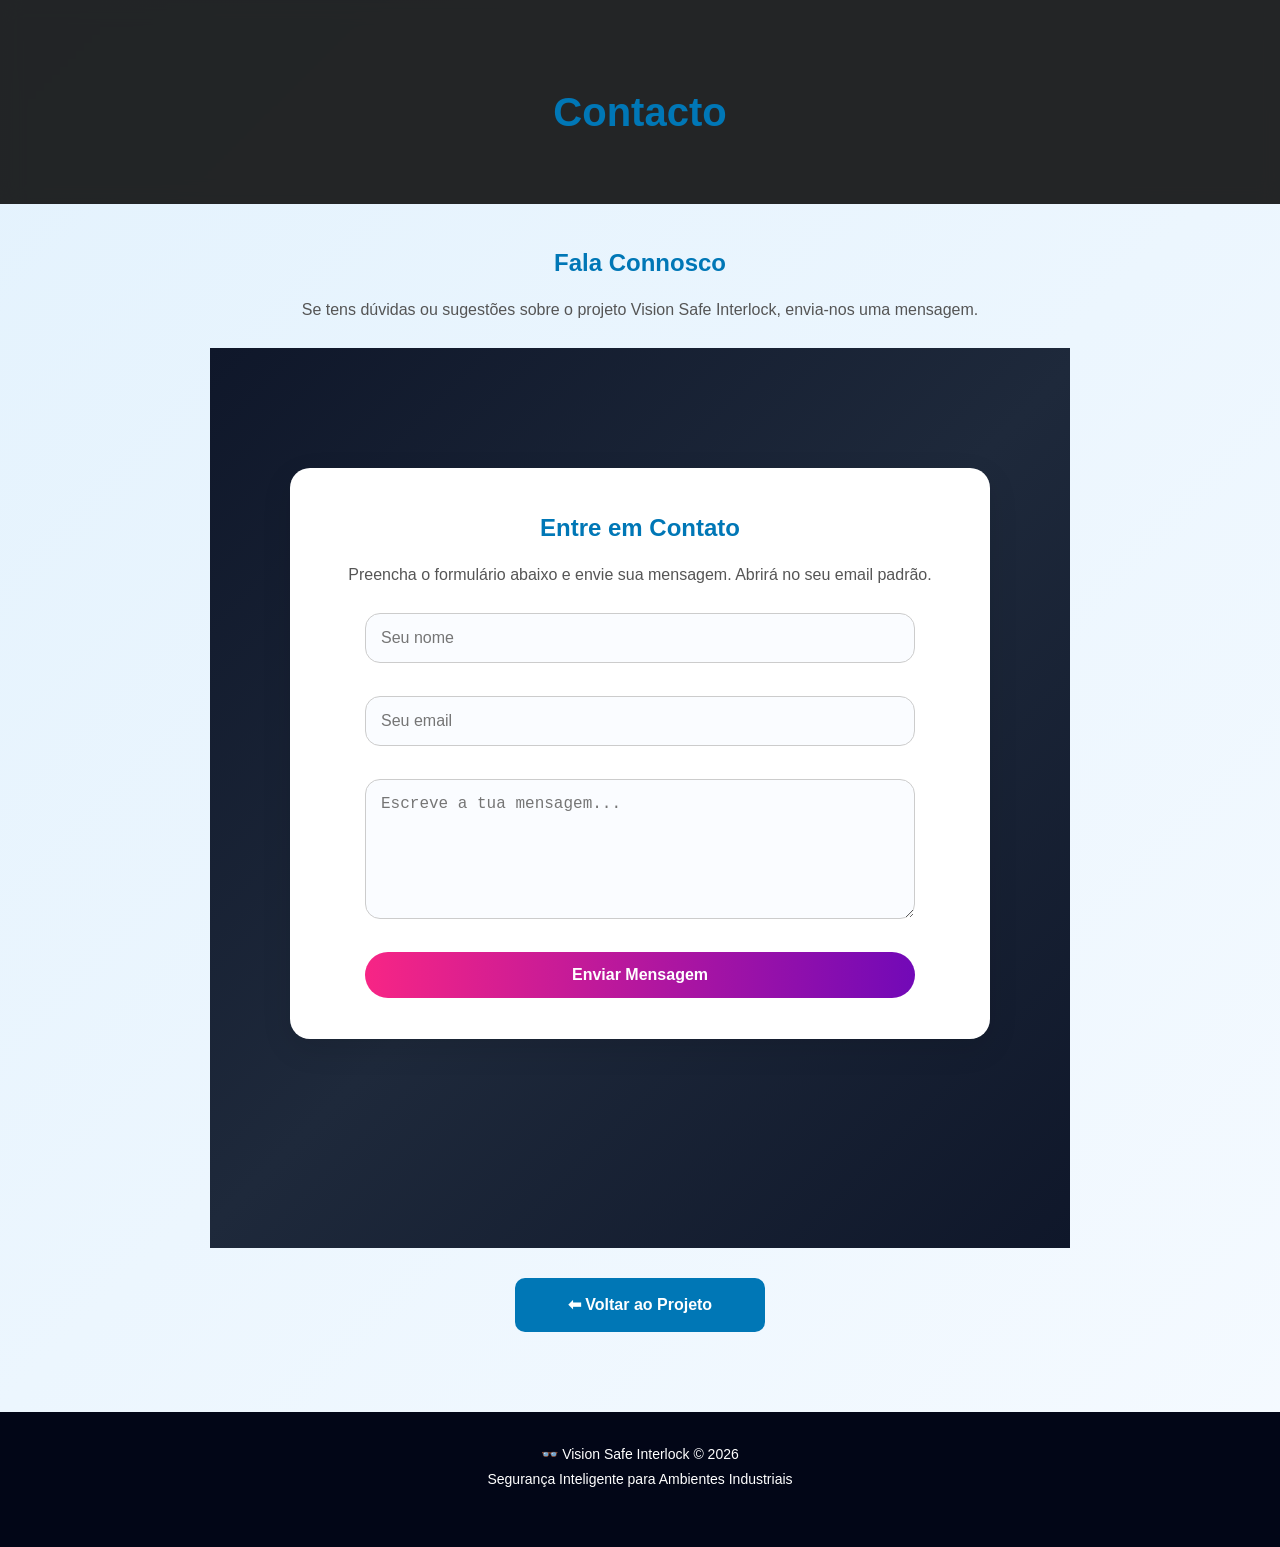
==== contacto.html @ 12acd615 "Add files via upload" ====
<!DOCTYPE html>
<html lang="pt">
<head>
<meta charset="UTF-8">
<meta name="viewport" content="width=device-width, initial-scale=1.0">

<title>Contacto | Vision Safe Interlock</title>

<link rel="stylesheet" href="style.css">

<style>
*{
    margin:0;
    padding:0;
    box-sizing:border-box;
}

body{
    font-family: Arial, sans-serif;
    background: linear-gradient(135deg,#e3f2fd,#f5faff);
    min-height:100vh;
    color:#222;
}

.container{
    max-width:900px;
    margin:auto;
    padding:40px 20px;
}

header{
    text-align:center;
    padding:40px 0 20px;
}

header h1{
    color:#0077b6;
    font-size:2.5rem;
}

.produto-container{
    max-width:700px;
    margin:auto;
    background:white;
    padding:40px;
    border-radius:20px;
    box-shadow:0 10px 30px rgba(0,0,0,0.1);
}

h2{
    text-align:center;
    margin-bottom:15px;
    color:#0077b6;
}

p{
    text-align:center;
    margin-bottom:25px;
    color:#555;
    line-height:1.6;
}

form{
    display:flex;
    flex-direction:column;
    gap:15px;
}

input,
textarea{
    width:100%;
    padding:14px;
    border:2px solid #d9e6f2;
    border-radius:10px;
    font-size:16px;
    transition:0.3s;
    background:#fafcff;
}

input:focus,
textarea:focus{
    outline:none;
    border-color:#00bcd4;
    background:white;
}

textarea{
    min-height:140px;
    resize:vertical;
}

button{
    padding:15px;
    background:linear-gradient(135deg,#00bcd4,#0077b6);
    color:white;
    border:none;
    border-radius:10px;
    font-size:16px;
    font-weight:bold;
    cursor:pointer;
    transition:0.3s;
}

button:hover{
    transform:translateY(-2px);
    box-shadow:0 8px 20px rgba(0,188,212,0.3);
}

.btn{
    display:block;
    width:250px;
    margin:30px auto 0;
    text-align:center;
    text-decoration:none;
    padding:14px;
    border-radius:10px;
    background:#0077b6;
    color:white;
    font-weight:bold;
    transition:0.3s;
}

.btn:hover{
    background:#005f8f;
}

footer{
    text-align:center;
    padding:30px;
    margin-top:40px;
    color:#555;
}
</style>
</head>

<body>

<header>
<div class="container">
<h1>Contacto</h1>
</div>
</header>

<section>

<div class="container">

<h2>Fala Connosco</h2>

<p>
Se tens dúvidas ou sugestões sobre o projeto Vision Safe Interlock,
envia-nos uma mensagem.
</p>

<section class="produto-page">
    <div class="produto-container">
        <h2>Entre em Contato</h2>
        <p>Preencha o formulário abaixo e envie sua mensagem. Abrirá no seu email padrão.</p>

            <form action="https://formsubmit.co/catarinaqueiroz78@gmail.com" method="POST">
            <input type="text" name="nome" placeholder="Seu nome" required>
            <input type="email" name="email" placeholder="Seu email" required>
            <textarea name="mensagem" placeholder="Escreve a tua mensagem..." required></textarea>
            <button type="submit">Enviar Mensagem</button>
        </form>
    </div>
</section>

<a href="index.html" class="btn">⬅ Voltar ao Projeto</a>

</div>

</section>

<footer>
<p>
👓 Vision Safe Interlock © 2026
<br>
Segurança Inteligente para Ambientes Industriais
</p>

</footer>
</body>
</html>
---- style.css ----
*{
    margin:0;
    padding:0;
    box-sizing:border-box;
}

html{
    scroll-behavior:smooth;
}

body{
    font-family:'Segoe UI',sans-serif;
    line-height:1.6;
    overflow-x:hidden;
    color:#222;
}

/* Fundo animado */

#particle-canvas{
    position:fixed;
    top:0;
    left:0;
    width:100%;
    height:100%;
    z-index:-1;
}

body.light-mode{
    background:linear-gradient(
    135deg,
    #0f172a,
    #1e293b,
    #334155
    );
}

body.dark-mode{
    background:linear-gradient(
    135deg,
    #020617,
    #0f172a,
    #1e293b
    );
}

/* Header */

header{
    position:sticky;
    top:0;
    z-index:1000;

    background:rgba(0,0,0,0.85);
    backdrop-filter:blur(10px);

    padding:15px 0;
}

.nav-container{
    width:90%;
    max-width:1200px;
    margin:auto;

    display:flex;
    justify-content:space-between;
    align-items:center;
}

.logo{
    display:flex;
    align-items:center;
    color:white;
    font-size:24px;
    font-weight:bold;
}

.logo-icon{
    margin-right:10px;
}

.logo-text{
    background:linear-gradient(
    to right,
    #38bdf8,
    #22c55e
    );

    -webkit-text-fill-color:transparent;
}

/* Menu */

nav ul{
    display:flex;
    list-style:none;
}

nav ul li{
    margin-left:25px;
}

nav ul li a{
    text-decoration:none;
    color:white;
    font-weight:500;
    transition:0.3s;
}

nav ul li a:hover{
    color:#38bdf8;
}

#theme-toggle{
    border:none;
    cursor:pointer;

    padding:10px 14px;

    border-radius:12px;

    background:#38bdf8;
    color:white;
    font-size:18px;

    transition:0.3s;
}

#theme-toggle:hover{
    transform:scale(1.08);
}

/* Hero */

.hero{
    text-align:center;
    color:white;
    padding:120px 20px;
}

.hero h2{
    font-size:48px;
    margin-bottom:20px;
}

.hero p{
    max-width:900px;
    margin:auto;
    font-size:20px;
}

.btn{
    display:inline-block;

    margin-top:35px;

    padding:14px 35px;

    border-radius:30px;

    text-decoration:none;

    background:linear-gradient(
    to right,
    #22c55e,
    #38bdf8
    );

    color:white;
    font-weight:bold;

    transition:0.4s;
}

.btn:hover{
    transform:translateY(-3px);
    box-shadow:0 0 25px rgba(56,189,248,0.5);
}

/* Secções */

.produtos,
.contato{
    padding:100px 20px;
}

.produtos h2,
.contato h2{
    text-align:center;
    margin-bottom:30px;
    font-size:36px;
}

.produtos{
    background:white;
}

.destaque{
    background:#f4f7fb;
}

.contato{
    background:white;
}

.container{
    width:90%;
    max-width:1200px;
    margin:auto;
}

/* Cards */

.cards{
    display:flex;
    flex-wrap:wrap;
    justify-content:center;
    gap:30px;

    margin-top:50px;
}

.card{
    width:320px;
    perspective:1000px;
}

.card-inner{
    background:white;

    padding:30px;

    border-radius:25px;

    min-height:230px;

    box-shadow:0 10px 30px rgba(0,0,0,0.08);

    transition:0.4s;
}

.card-inner:hover{
    transform:
    rotateY(10deg)
    rotateX(8deg)
    translateY(-10px);

    box-shadow:0 20px 40px rgba(0,0,0,0.15);
}

.card h3{
    margin-bottom:15px;
    color:#0f172a;
}

.card p{
    color:#555;
}

/* Cubo */

.cube-container{
    margin-top:50px;
    margin-bottom:30px;
}

/* Rodapé */

footer{
    background:#020617;
    color:white;
    text-align:center;
    padding:25px;
}

/* Dark Mode */

body.dark-mode .produtos,
body.dark-mode .contato,
body.dark-mode .destaque{
    background:#111827;
    color:white;
}

body.dark-mode .card-inner{
    background:#1f2937;
    color:white;
}

body.dark-mode .card h3{
    color:#38bdf8;
}

body.dark-mode .card p{
    color:#d1d5db;
}

body.dark-mode footer{
    background:#000;
}

body.dark-mode .btn{
    background:linear-gradient(
    to right,
    #22c55e,
    #38bdf8
    );
}

/* Animações */

@keyframes fadeUp{
    from{
        opacity:0;
        transform:translateY(40px);
    }

    to{
        opacity:1;
        transform:translateY(0);
    }
}

.hero,
.produtos,
.contato{
    animation:fadeUp 1s ease;
}

/* Responsivo */

@media(max-width:768px){

.nav-container{
    flex-direction:column;
    gap:15px;
}

nav ul{
    flex-direction:column;
    text-align:center;
}

nav ul li{
    margin:10px 0;
}

.hero h2{
    font-size:32px;
}

.hero p{
    font-size:16px;
}

.cards{
    flex-direction:column;
    align-items:center;
}

.card{
    width:100%;
    max-width:350px;
}

}* {
    margin: 0;
    padding: 0;
    box-sizing: border-box;
}

body {
    cursor: url('https://cdn-icons-png.flaticon.com/512/64/64572.png'), auto;
    font-family: 'Segoe UI', sans-serif;
    line-height: 1.6;
    overflow-x: hidden;
}

#particle-canvas {
    position: fixed;
    top: 0;
    left: 0;
    width: 100%;
    height: 100%;
    z-index: -1;
}

body.light-mode {
    background: linear-gradient(135deg, #f72585, #ff9de3, #4cc9f0);
    color: #222;
}

body.dark-mode {
    background: linear-gradient(135deg, #0d0d0d, #1a1a1a, #3a0ca3);
    color: #eee;
}

header {
    background: rgba(0,0,0,0.85);
    backdrop-filter: blur(10px);
    padding: 15px 0;
    position: sticky;
    top: 0;
    z-index: 1000;
    display: flex;
    justify-content: center;
    animation: fadeUp 0.8s ease;
}

.nav-container {
    width: 90%;
    max-width: 1200px;
    display: flex;
    justify-content: space-between;
    align-items: center;
}

.logo {
    display: flex;
    align-items: center;
    font-weight: bold;
    font-size: 22px;
    color: white;
}

.logo span {
    font-size: 26px;
    margin-right: 10px;
}

.logo-text {
    background: linear-gradient(to right, #f72585, #4cc9f0);
    -webkit-background-clip: text;
    -webkit-text-fill-color: transparent; 
    background-clip: text; 
    color: #f72585; 
}


/* NAV */
nav ul {
    list-style: none;
    display: flex;
}

nav ul li {
    margin-left: 25px;
}

nav ul li a {
    text-decoration: none;
    color: white;
    font-weight: 500;
    position: relative;
    transition: 0.3s;
}

nav ul li a::after {
    content: "";
    position: absolute;
    width: 0%;
    height: 2px;
    left: 0;
    bottom: -5px;
    background: #f72585;
    transition: 0.3s;
}

nav ul li a:hover::after {
    width: 100%;
}

#theme-toggle {
    padding: 10px 15px;
    background: linear-gradient(to right, #f72585, #7209b7);
    color: white;
    border: none;
    border-radius: 15px;
    cursor: pointer;
    font-size: 18px;
    box-shadow: 0 0 10px rgba(247,37,133,0.5);
    transition: 0.3s;
}

#theme-toggle:hover {
    transform: scale(1.1);
    box-shadow: 0 0 20px rgba(247,37,133,0.7);
}

.hero {
    text-align: center;
    padding: 140px 20px;
    color: white;
    animation: fadeUp 1s ease;
}

.hero h2 {
    font-size: 40px;
    margin-bottom: 15px;
}

.hero p {
    font-size: 18px;
    opacity: 0.9;
}

.btn {
    display: inline-block;
    margin-top: 30px;
    padding: 14px 30px;
    border-radius: 30px;
    text-decoration: none;
    background: linear-gradient(to right, #f72585, #7209b7);
    color: white;
    font-weight: bold;
    transition: 0.4s;
}

.btn:hover {
    animation: glow 1.5s infinite;
}

.produtos {
    padding: 100px 20px;
    text-align: center;
    animation: fadeUp 1s ease;
}

#eletronica {
    background: white;
}

#mecanica {
    background: #f3f3f3;
}

.cards {
    display: flex;
    gap: 35px;
    flex-wrap: wrap;
    justify-content: center;
    margin-top: 60px;
}

.card {
    text-decoration: none;
    width: 280px;
    perspective: 1000px;
}

.card-inner {
    background: white;
    padding: 30px;
    border-radius: 25px;
    color: #333;
    box-shadow: 0 15px 35px rgba(0,0,0,0.08);
    transition: transform 0.6s, box-shadow 0.6s;
    transform-style: preserve-3d;
    position: relative;
}

.card-inner:hover {
    transform: rotateY(15deg) rotateX(10deg) scale(1.05);
    box-shadow: 0 20px 40px rgba(247,37,133,0.4);
}

.card-front, .card-back {
    backface-visibility: hidden;
}

.card:hover::before {
    content: "";
    position: absolute;
    width: 150%;
    height: 150%;
    background: radial-gradient(circle, rgba(247,37,133,0.3), transparent 70%);
    top: -50%;
    left: -50%;
    transition: 0.5s;
    opacity: 0.7;
}

.produto-page {
    background: white;
    padding: 100px 20px;
    min-height: 80vh;
    animation: fadeUp 1s ease;
}

.produto-container {
    max-width: 1100px;
    margin: auto;
}

.produto-grid {
    display: flex;
    gap: 40px;
    flex-wrap: wrap;
    margin-top: 60px;
}

.produto-item {
    background: #fafafa;
    padding: 30px;
    border-radius: 25px;
    flex: 1;
    min-width: 280px;
    box-shadow: 0 15px 35px rgba(0,0,0,0.08);
    transition: 0.4s;
}

.produto-item:hover {
    transform: translateY(-10px);
}

.produto-item img {
    width: 100%;
    border-radius: 15px;
    margin-bottom: 15px;
}

.btn-comprar {
    display: inline-block;
    margin-top: 15px;
    padding: 12px 24px;
    background: linear-gradient(to right, #7209b7, #f72585);
    color: white;
    text-decoration: none;
    border-radius: 30px;
    font-weight: bold;
    transition: 0.4s;
}

.btn-comprar:hover {
    animation: pulse 1s infinite;
}

.contato {
    background: white;
    padding: 100px 20px;
    text-align: center;
    animation: fadeUp 1s ease;
}

form {
    max-width: 550px;
    margin: auto;
    display: flex;
    flex-direction: column;
}

form input,
form textarea {
    margin-bottom: 18px;
    padding: 15px;
    border-radius: 15px;
    border: 1px solid #ccc;
    transition: 0.3s;
}

form input:focus,
form textarea:focus {
    outline: none;
    border: 1px solid #f72585;
    box-shadow: 0 0 10px rgba(247,37,133,0.3);
}

form button {
    padding: 14px;
    background: linear-gradient(to right, #f72585, #7209b7);
    color: white;
    border: none;
    border-radius: 30px;
    cursor: pointer;
    font-weight: bold;
    transition: 0.4s;
}

form button:hover {
    animation: glow 2s infinite;
}

footer {
    background: #000;
    color: white;
    text-align: center;
    padding: 25px 0;
    font-size: 14px;
}

body.dark-mode .produtos,
body.dark-mode #eletronica,
body.dark-mode #mecanica {
    background: #1a1a1a;
    color: #eee;
}

body.dark-mode .card-inner {
    background: #2c2c2c;
    color: #fff;
    box-shadow: 0 15px 35px rgba(247,37,133,0.2);
}

body.dark-mode .card:hover::before {
    background: radial-gradient(circle, rgba(247,37,133,0.2), transparent 70%);
}

body.dark-mode .btn,
body.dark-mode #theme-toggle,
body.dark-mode .btn-comprar {
    color: white;
    background: linear-gradient(to right, #f72585, #7209b7);
}

body.dark-mode .contato {
    background: #1a1a1a;
    color: #eee;
}

body.dark-mode form input,
body.dark-mode form textarea {
    background: #333;
    color: #eee;
    border: 1px solid #f72585;
}

body.dark-mode form input::placeholder,
body.dark-mode form textarea::placeholder {
    color: #ccc;
}

body.dark-mode footer {
    background: #000;
    color: #fff;
}

@keyframes fadeUp {
    from { opacity: 0; transform: translateY(40px);}
    to { opacity: 1; transform: translateY(0);}
}

@keyframes glow {
    0% { box-shadow: 0 0 10px #f72585; }
    50% { box-shadow: 0 0 25px #7209b7; }
    100% { box-shadow: 0 0 10px #f72585; }
}

@keyframes pulse {
    0% { transform: scale(1); }
    50% { transform: scale(1.05); }
    100% { transform: scale(1); }
}

@media (max-width: 768px) {
    nav ul {
        flex-direction: column;
        text-align: center;
    }

    nav ul li {
        margin: 10px 0;
    }

    .cards {
        flex-direction: column;
        align-items: center;
    }

    .produto-grid {
        flex-direction: column;
    }

    .hero h2 {
        font-size: 28px;
    }
}

.produto-page{
    min-height:100vh;
    padding:120px 20px;
    background:linear-gradient(135deg,#0f172a,#1e293b,#0f172a);
}

.produto-container{
    max-width:1100px;
    margin:auto;
    background:rgba(255,255,255,0.08);
    backdrop-filter:blur(15px);
    border:1px solid rgba(255,255,255,0.15);
    border-radius:30px;
    padding:50px;
    box-shadow:0 20px 50px rgba(0,0,0,.4);
}

.produto-header{
    text-align:center;
    margin-bottom:40px;
}

.produto-header h1{
    font-size:3rem;
    margin-bottom:15px;
}

.subtitulo{
    font-size:1.2rem;
    opacity:.85;
    max-width:800px;
    margin:auto;
}

.produto-img{
    width:100%;
    border-radius:25px;
    margin:30px 0;
    transition:.4s;
}

.produto-img:hover{
    transform:scale(1.02);
}

.info-box{
    background:linear-gradient(135deg,#2563eb,#1d4ed8);
    color:white;
    padding:30px;
    border-radius:20px;
    margin:40px 0;
}

.lista-beneficios{
    list-style:none;
    padding:0;
    margin:25px 0;
}

.lista-beneficios li{
    padding:12px;
    margin-bottom:10px;
    background:rgba(255,255,255,.08);
    border-radius:12px;
    transition:.3s;
}

.lista-beneficios li:hover{
    transform:translateX(10px);
}

.bloco-funcionamento{
    background:rgba(255,255,255,.05);
    padding:30px;
    border-radius:20px;
    margin-top:30px;
}

.btn{
    display:inline-block;
    margin-top:30px;
    padding:15px 30px;
    border-radius:50px;
    background:#2563eb;
    color:white;
    text-decoration:none;
    font-weight:bold;
    transition:.3s;
}

.btn:hover{
    transform:translateY(-3px);
}

footer{
    background:#020617;
    text-align:center;
    padding:40px;
    margin-top:60px;
}

footer p{
    color:white;
    line-height:1.8;
}
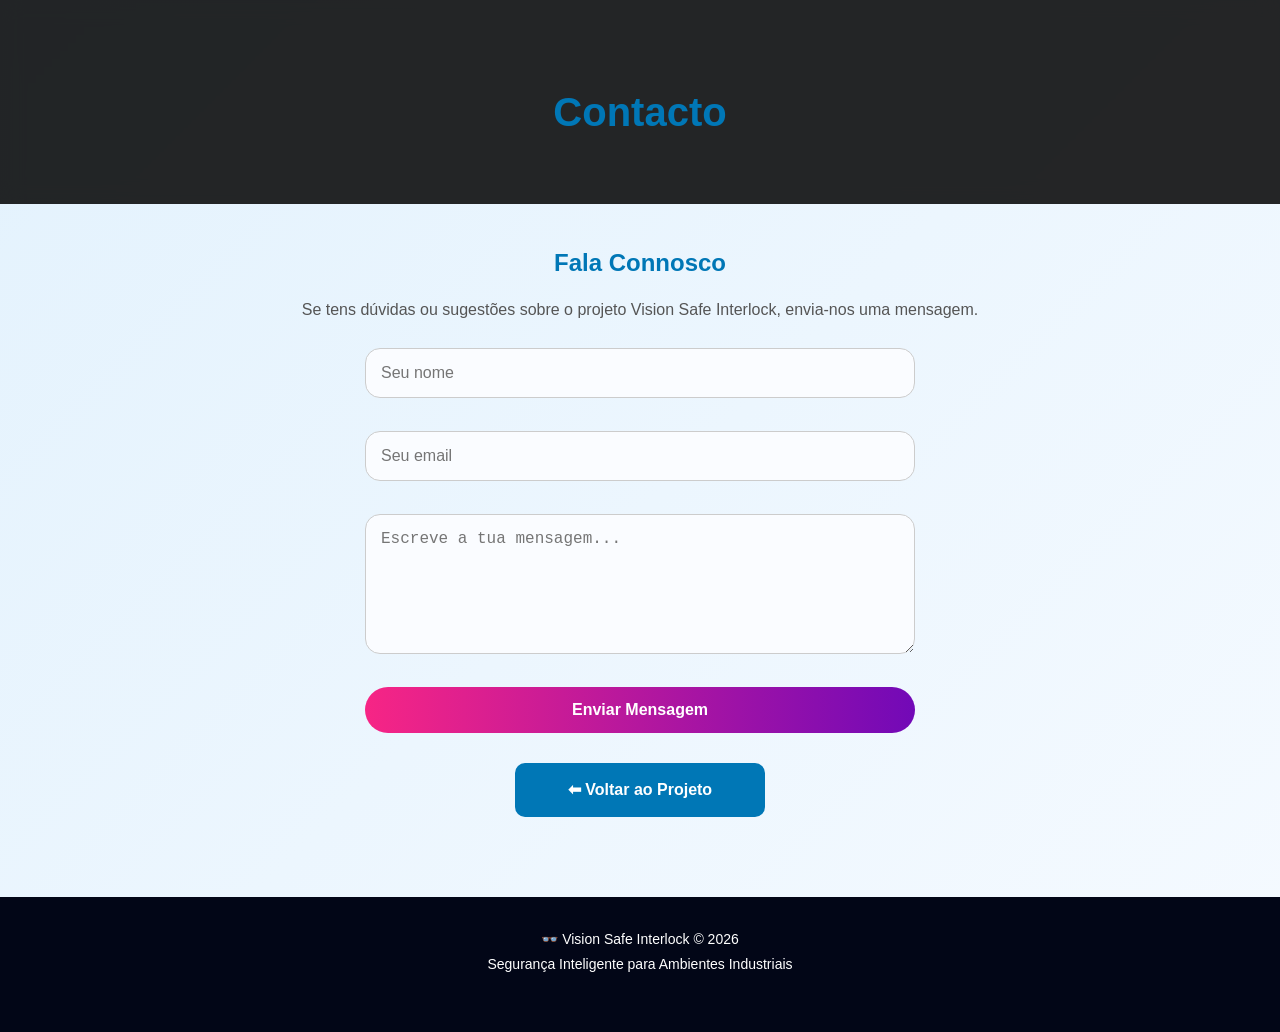
==== commit 97b10f3e: "Change form submission method to Web3Forms API Updated form action to use Web3Forms API for message " ====
--- a/contacto.html
+++ b/contacto.html
@@ -152,19 +152,14 @@
 envia-nos uma mensagem.
 </p>
 
-<section class="produto-page">
-    <div class="produto-container">
-        <h2>Entre em Contato</h2>
-        <p>Preencha o formulário abaixo e envie sua mensagem. Abrirá no seu email padrão.</p>
+<form action="https://api.web3forms.com/submit" method="POST">
+    <input type="hidden" name="access_key" value="610939ba-5e3e-4cd2-a861-134957d1ef19">
+    <input type="text" name="nome" placeholder="Seu nome" required>
+    <input type="email" name="email" placeholder="Seu email" required>
+    <textarea name="mensagem" placeholder="Escreve a tua mensagem..." required></textarea>
+    <button type="submit">Enviar Mensagem</button>
 
-            <form action="https://formsubmit.co/catarinaqueiroz78@gmail.com" method="POST">
-            <input type="text" name="nome" placeholder="Seu nome" required>
-            <input type="email" name="email" placeholder="Seu email" required>
-            <textarea name="mensagem" placeholder="Escreve a tua mensagem..." required></textarea>
-            <button type="submit">Enviar Mensagem</button>
-        </form>
-    </div>
-</section>
+</form>
 
 <a href="index.html" class="btn">⬅ Voltar ao Projeto</a>
 
@@ -181,4 +176,4 @@
 
 </footer>
 </body>
-</html>+</html>
